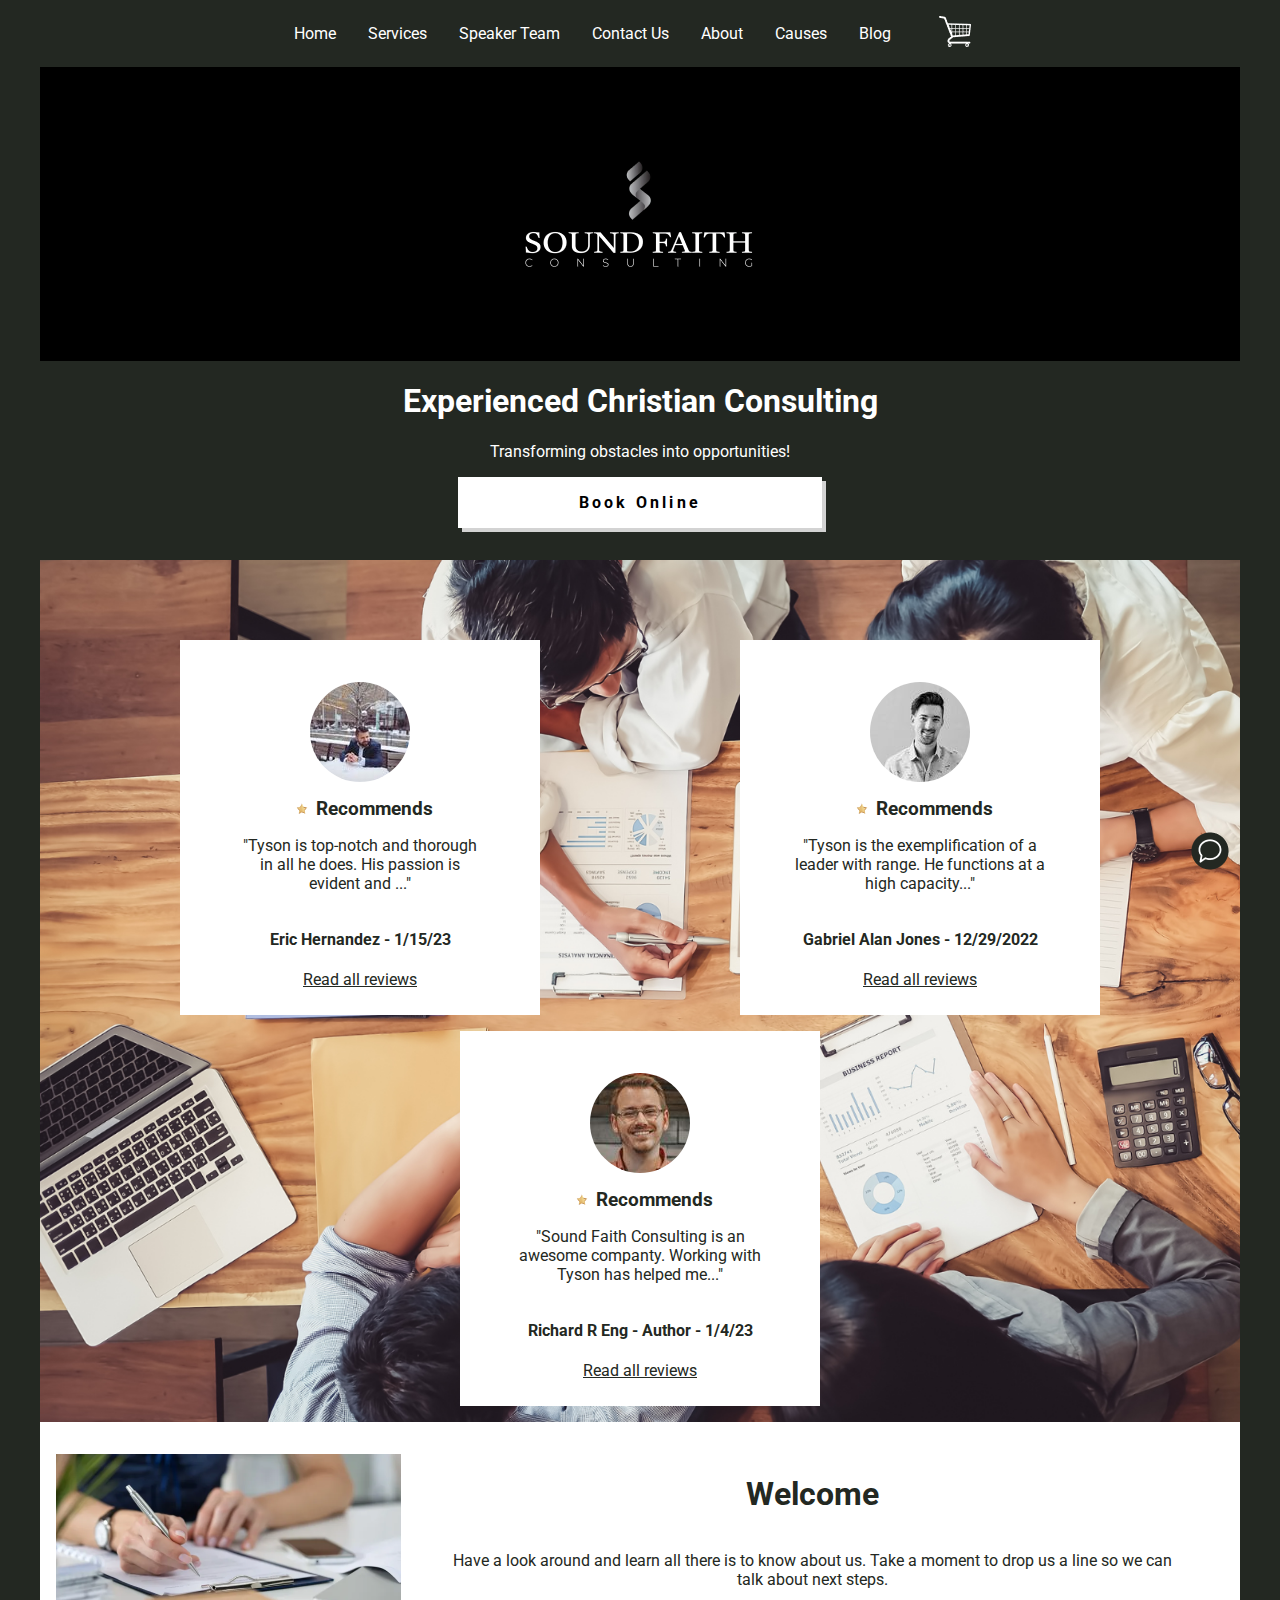
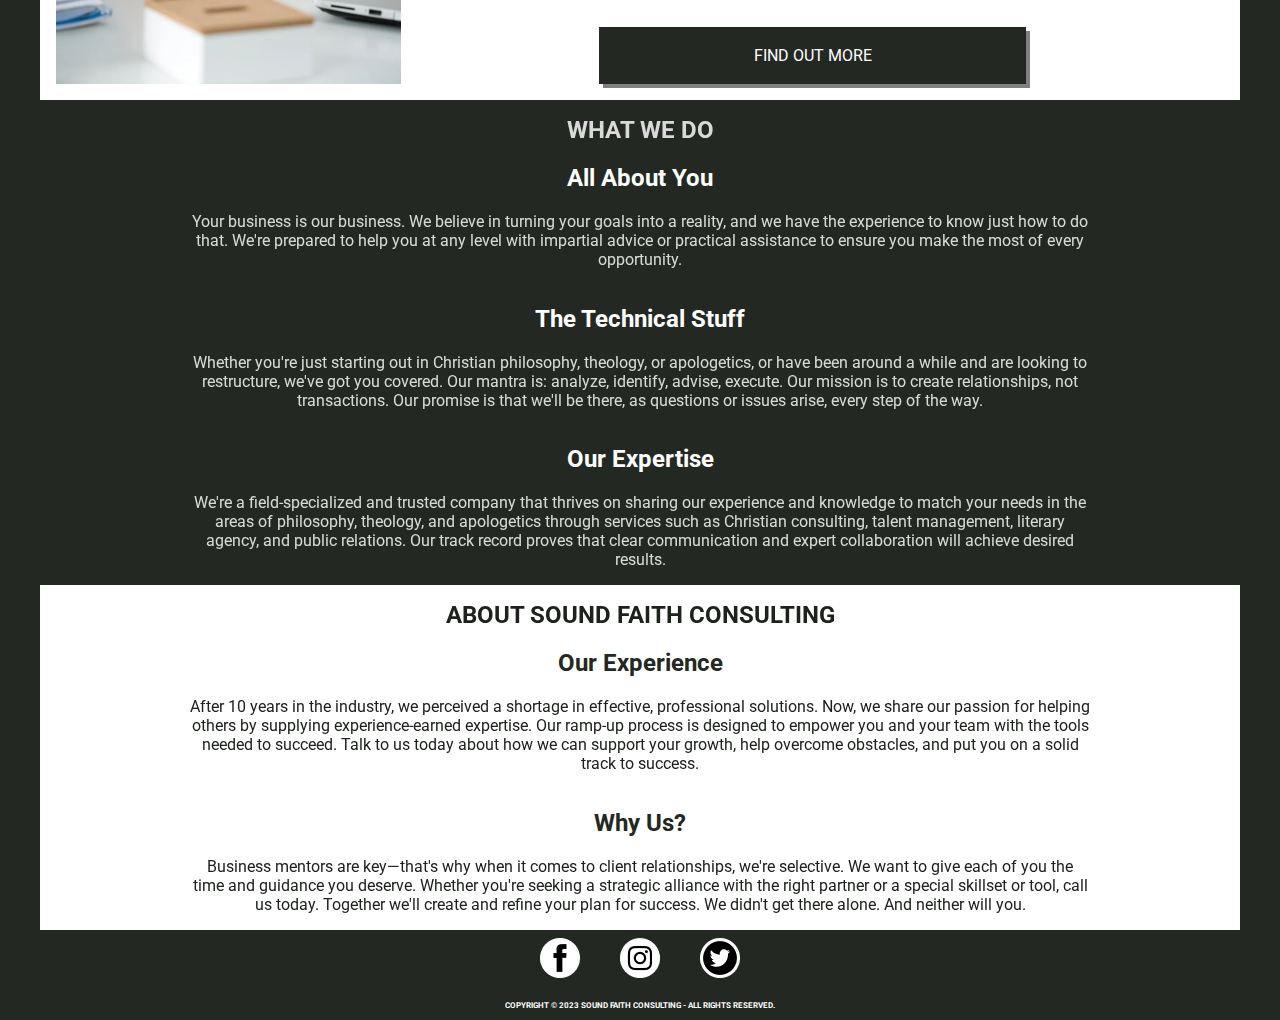
==== index.html @ d5d7c529 "Update Icon" ====
<!DOCTYPE html>
<Html lang="en">
	<head>
		<title>Sound Faith Consulting</title>
		<meta name="viewport" content="width=device-width, initial-scale=1.0">
        <meta name="description" content="Consulting for Christian philosophy, theology, and apologetics. Literary agency. Public Relations.">
        <meta name="author" content="Sound Faith Consulting">
        <meta property="og:site_name" content="Sound Faith Consulting">
        <meta property="og:title" content="Promote your Christian ministry with expert help.">
        <meta property="og:description" content="Expert help promoting and marketing your ministry for better reach.">
        <meta property="og:type" content="website">
        <meta property="og:image" content="images/ministryPromotionBackdrop.png" alt="Sound Faith Ministry Consultants">
        <meta property="og:locale" content="en_US">
        <meta name="twitter:card" content="summary">
        <meta name="twitter:site" content="@SoundFaithCons1">
        <meta name="twitter:title" content="Sound Faith Consulting">
        <meta name="twitter:description" content="Consulting for Christian philosophy, theology, and apologetics. Literary agency. Public Relations.">
        <meta name="twitter:image" content="images/ministryPromotionBackdrop.png">
        <meta name="twitter:image:alt" content="Sound Faith Ministry Consultants">
        <meta name="theme-color" content="#232822">
        <link rel="icon" href="images/soundFaithConsultingLogo.png" sizes="64x64">
        <link type="text/css" rel="stylesheet" href="shared.css">
        <link type="text/css" rel="stylesheet" href="main.css">
	</head>
    <body>
        <header>
            <nav>
                <div id="mobileNavigation">
                    <div id="hamburger">
                        <div></div>
                        <div></div>
                        <div></div>
                    </div>
                    <div class="mobileBackdrop"></div>
                    <div class="mobileNav">
                        <a href="index.html">Home</a>
                        <a href="services/services.html">Services</a>
                        <a href="speaker-team/speakers.html">Speaker Team</a>
                        <a href="contact-us/contact-us.html">Contact Us</a>
                        <a href="about/about.html">About</a>
                        <a href="causes/causes.html">Causes</a>
                        <a href="blog/">Blog</a>
                    </div>
                    <div class="buyChristianMinistryBooks">
                        <img src="images/icons/buyMinistryBooks.png" alt="Buy ministry Books" class="ministryBookStoreIcon">
                    </div>
                </div>
                <div id="desktopNavigation">
                    <a href="index.html">Home</a>
                    <a href="services/services.html">Services</a>
                    <a href="speaker-team/speakers.html">Speaker Team</a>
                    <a href="contact-us/contact-us.html">Contact Us</a>
                    <a href="about/about.html">About</a>
                    <a href="causes/causes.html">Causes</a>
                    <a href="blog/">Blog</a>
                    <div class="buyChristianMinistryBooks">
                        <img src="images/icons/buyMinistryBooks.png" alt="Buy ministry Books" class="ministryBookStoreIcon">
                    </div>
                </div>
            </nav>
        </header>
        <main>
            <div class="soundFaithConsultingLogo">
                <img src="images/soundFaithConsultingLogo.png" alt="Sound Faith Consulting">
            </div>
            <div class="booking">
                <h1>Experienced Christian Consulting</h1>
                <p>Transforming obstacles into opportunities!</p>
                <a class="bookButton" href="services/index.html#bookingAnchor">Book Online</a>
            </div>
            <div class="ministryConsultingReviews">
                <div class="mobileReviews">
                    <div class="carousel">
                        <div class="carouselItems">
                            <div class="slide active">
                                <img class="reviewerImage" src="images/reviews/ericHernandez.png">
                                <div class="recommends">
                                    <img src="images/reviews/star.png">
                                    <h3>Recommends</h3>
                                </div>
                                <p>"Tyson is top-notch and thorough in all he does.  
                                    His passion is evident and ..."</p>
                                <h4>Eric Hernandez - 1/15/23</h4>
                                <a href="https://www.facebook.com/SoundFaithConsulting/reviews">Read all reviews</a>
                            </div>
                            <div class="slide">
                                <img class="reviewerImage" src="images/reviews/gabrielAlanJones.png">
                                <div class="recommends">
                                    <img src="images/reviews/star.png">
                                    <h3>Recommends</h3>
                                </div>
                                <p>"Tyson is the exemplification of a leader with range.  
                                    He functions at a high capacity..."</p>
                                <h4>Gabriel Alan Jones - 12/29/2022</h4>
                                <a href="https://www.facebook.com/SoundFaithConsulting/reviews">Read all reviews</a>
                            </div>
                            <div class="slide">
                                <img class="reviewerImage" src="images/reviews/richardREng.png">
                                <div class="recommends">
                                    <img src="images/reviews/star.png">
                                    <h3>Recommends</h3>
                                </div>
                                <p>"Sound Faith Consulting is an awesome companty.  
                                    Working with Tyson has helped me..."</p>
                                <h4>Richard R Eng - Author - 1/4/23</h4>
                                <a href="https://www.facebook.com/SoundFaithConsulting/reviews">Read all reviews</a>
                            </div>
                        </div>
                        <div class="left-slide"><</div>
                        <div class="right-slide">></div>
                    </div>
                </div>
                <div class="desktopReviews">
                    <div class="review">
                        <img class="reviewerImage" src="images/reviews/ericHernandez.png">
                        <div class="recommends">
                            <img src="images/reviews/star.png">
                            <h3>Recommends</h3>
                        </div>
                        <p>"Tyson is top-notch and thorough in all he does.  
                            His passion is evident and ..."</p>
                        <h4>Eric Hernandez - 1/15/23</h4>
                        <a href="https://www.facebook.com/SoundFaithConsulting/reviews">Read all reviews</a>
                    </div>
                    <div class="review">
                        <img class="reviewerImage" src="images/reviews/gabrielAlanJones.png">
                        <div class="recommends">
                            <img src="images/reviews/star.png">
                            <h3>Recommends</h3>
                        </div>
                        <p>"Tyson is the exemplification of a leader with range.  
                            He functions at a high capacity..."</p>
                        <h4>Gabriel Alan Jones - 12/29/2022</h4>
                        <a href="https://www.facebook.com/SoundFaithConsulting/reviews">Read all reviews</a>
                    </div>
                    <div class="review">
                        <img class="reviewerImage" src="images/reviews/richardREng.png">
                        <div class="recommends">
                            <img src="images/reviews/star.png">
                            <h3>Recommends</h3>
                        </div>
                        <p>"Sound Faith Consulting is an awesome companty.  
                            Working with Tyson has helped me..."</p>
                        <h4>Richard R Eng - Author - 1/4/23</h4>
                        <a href="https://www.facebook.com/SoundFaithConsulting/reviews">Read all reviews</a>
                    </div>
                </div>
            </div>
            <div class="welcome">
                <div class="welcomeGridContainer">
                    <img src="images/ministryConsultant-Small.png" alt="Ministry Consultant Photo">
                    <h1>Welcome</h1>
                    <p>Have a look around and learn all there is to know about us.  
                        Take a moment to drop us a line so we can talk about next steps.</p>
                    <a href="services/index.html" alt="Ministry Consultant Photo">FIND OUT MORE</a>
                </div>
            </div>
            <div class="aboutChristianMinistryConsulting">
                <div>
                    <h1>WHAT WE DO</h1>
                </div>
                <div>
                    <h2>All About You</h2>
                    <p>Your business is our business. We believe in turning your goals 
                        into a reality, and we have the experience to know just how to do that. 
                        We're prepared to help you at any level with impartial advice or practical 
                        assistance to ensure you make the most of every opportunity.</p>    
                </div>
                <div>
                    <h2>The Technical Stuff</h2>
                    <p>Whether you're just starting out in Christian philosophy, theology, or apologetics, 
                        or have been around a while and are looking to restructure, we've got you covered. 
                        Our mantra is: analyze, identify, advise, execute. Our mission is to create relationships, 
                        not transactions. Our promise is that we'll be there, as questions or issues arise, 
                        every step of the way.</p>
                </div>
                <div>
                    <h2>Our Expertise</h2>
                    <p>We're a field-specialized and trusted company that thrives on sharing our experience and knowledge 
                        to match your needs in the areas of philosophy, theology, and apologetics through services such as 
                        Christian consulting, talent management, literary agency, and public relations. Our track record proves 
                        that clear communication and expert collaboration will achieve desired results.</p>
                </div>
            </div>
            <div class="aboutSoundFaithConsulting">
                <div>
                    <h1>ABOUT SOUND FAITH CONSULTING</h1>
                </div>
                <div>
                    <h2>Our Experience</h2>
                    <p>After 10 years in the industry, we perceived a shortage in effective, professional solutions. Now, 
                        we share our passion for helping others by supplying experience-earned expertise. Our ramp-up process 
                        is designed to empower you and your team with the tools needed to succeed. Talk to us today about how we 
                        can support your growth, help overcome obstacles, and put you on a solid track to success.</p>                  
                </div>
                <div>
                    <h2>Why Us?</h2>
                    <p>Business mentors are key—that&apos;s why when it comes to client relationships, we&apos;re selective. We 
                        want to give each of you the time and guidance you deserve. Whether you&apos;re seeking a strategic alliance with 
                        the right partner or a special skillset or tool, call us today. Together we&apos;ll create and refine your plan for 
                        success. We didn&apos;t get there alone. And neither will you.</p>
                  
                </div>
            </div>
        </main>
        <footer>
            <div class="icons">
                <a href="https://www.facebook.com/SoundFaithConsulting/" target="_Blank"><img src="images/icons/facebookIcon.png"></a>
                <a href="https://www.instagram.com/soundfaithconsulting/" target="_Blank"><img src="images/icons/instagramIcon.png"></a>
                <a href="https://twitter.com/SoundFaithCons1" target="_Blank"><img src="images/icons/twitterIcon.png"></a>
            </div>
            <h4>COPYRIGHT &copy; 2023 SOUND FAITH CONSULTING - ALL RIGHTS RESERVED.</h4>
            <div class="smsIcon">
                <img src="images/icons/speechBubble.png" alt="Text Us">
            </div>
            <script src="shared.js"></script>
            <script src="carousel.js"></script>
        </footer>
    </body>
</Html>
---- shared.css ----
@import url('https://fonts.googleapis.com/css2?family=Roboto:wght@300&display=swap');

:root {
    --primary-color: #232822;
    --secondary-color: #2d342c;
}

html,
body {
    margin: 0 auto;
    padding: 0;
    box-sizing: border-box;
    background-color: var(--primary-color);
    display: flex;
    flex-direction: column;
    color: white;
    font-family: 'Roboto', sans-serif;
    max-width: 1200px;
}

nav a {
    text-decoration: none;
    color: white;
}

#desktopNavigation {
    display: none;
}

.mobileBackdrop {
    background-color: var(--primary-color);
    height: 100vh;
    width: 100vw;
    position: fixed;
    top: 0;
    z-index: 1;
    display: none;
}

.mobileNav {
    text-align: center;
    justify-content: center;
    display: none;
    flex-direction: column;
    position: fixed;
    top: 4rem;
    z-index: 2;
    width: 100vw;
    row-gap: 2rem;
}

#mobileNavigation {
    background-color: var(--secondary-color);
    display: flex;
    justify-content: space-between;
}

#hamburger {
    display: flex;
    flex-direction: column;
    padding: 1rem;
    height: 1.5rem;
    width: 2rem;
    justify-content: space-between;
}

#hamburger div {
    background-color: white;
    height: 0.15rem;
}

.buyChristianMinistryBooks {
    padding: 1rem;
}


footer {
    background-color: var(--primary-color);
    display: flex;
    flex-direction: column;
    text-align: center;
}

footer .icons {
    display: flex;
    justify-content: center;
    align-items: center;
    width: 50%;
    max-width: 200px;
    margin: 0.5rem auto;
    justify-content: space-between
}

footer h4 {
    font-size: 0.5rem;
}

.smsIcon {
    position: fixed;
    bottom: 1rem;
    right: 1rem;
}

.carousel {
    width: 100%;
    position: relative;
    height: 375px;
    margin-bottom: 1rem;
}

.carousel .left-slide,
.carousel .right-slide {
    display: inline-block;
    position: relative;
    bottom: 245px;
    color: darkslategrey;
    font-weight: bold;
    font-size: 4rem;
    transition: all .5s ease;
    cursor: pointer;
}

.carousel .left-slide {
    left: -130px;
}

.carousel .right-slide {
    right: -130px;
}

.carousel .left-slide:hover,
.carousel .right-slide:hover {
    color: lightgrey;
}

.carousel .carouselItems .slide img {
    max-width: 100%;
    display: block;
}

.carousel .carouselItems .slide {
    display: none;
    position: relative;
    text-align: center;
    justify-content: center;
    align-items: center;
}

.carousel .carouselItems .slide .caption {
    position: relative;
    width: 65%;
    bottom: 50px;
    text-align: center;
    background-color: white;
    padding: 0.5rem;
    color: var(--primary-color);
    box-shadow: 4px 4px 0 grey
}

.carousel .carouselItems .slide.active {
    display: flex;
    flex-direction: column;
    justify-content: center;
}

@media screen and (min-width: 750px) {
    #mobileNavigation {
        display: none;
    }

    header {
        justify-content: center;
    }

    #desktopNavigation {
        display: flex;
        justify-content: space-between;
        justify-content: center;
        height: 100%;
        align-items: center;
        column-gap: 2rem;
    }

    #desktopNavigation a:hover {
        filter: brightness(85%)
    }

    .buyChristianMinistryBooks {
        cursor: pointer;
    }

    .buyChristianMinistryBooks:hover {
        filter: brightness(85%)
    }
}
---- main.css ----
body {
    display: flex;
    flex-direction: column;
    text-align: center;
}

.soundFaithConsultingLogo {
    background-color: black;
}

.booking {
    padding-bottom: 1rem;
}

a.bookButton {
    display: block;
    padding: 1rem;
    color: black;
    background-color: white;
    width: 80%;
    max-width: 332px;
    margin: 1rem auto;
    text-decoration: none;
    font-weight: bold;
    letter-spacing: 0.2rem;
    box-shadow: 4px 4px 0 lightgrey;
}

a.bookButton:hover {
    background-color: lightgrey;
}

.ministryConsultingReviews {
    background-image: url('images/reviews/reviewBackground.png');
    background-size: cover;
    min-height: 450px;
}

.desktopReviews {
    display: none;
}

.slide,
.review {
    width: 360px;
    height: 375px;
    display: flex;
    flex-direction: column;
    justify-content: center;
    margin: 0 auto;
    background-color: white;
    color: var(--primary-color);
    position: relative;
    top: 2rem;
}

.slide img.reviewerImage,
.review  img.reviewerImage {
    border-radius: 50%;
    position: relative;
    top: 1rem;
    width: 100px;
}

.recommends {
    margin-top: 2rem;
    display: flex;
    align-items: center;
}

.recommends h3 {
    margin: 0;
}

.recommends:children {
    display: block;
}

.slide p,
.review p {
    width: 250px;
}

.slide a,
.review a {
    color: inherit
}

.welcome {
    display: flex;
    flex-direction: column;
    justify-content: center;
    text-align: center;
    background-color: white;
    color: var(--primary-color);
    padding-bottom: 1rem;
    padding-top: 2rem;
    align-items: center;
}

.welcome img {
    max-width: 530px;
}

.welcome h1 {
    margin-bottom: 0;
}

.welcome p {
    width: 90%;
    margin: 1rem auto;
}

.welcome a {
    text-decoration: none;
    color: white;
    background-color: var(--primary-color);
    width: 80%;
    padding: 0.5rem;
    margin: 0 auto;
    box-shadow: 4px 4px 0 grey
}

.welcome a:hover {
    background-color: grey;
}

.aboutChristianMinistryConsulting,
.aboutSoundFaithConsulting {
    display: flex;
    flex-direction: column;
    text-align: center;
}

.aboutChristianMinistryConsulting div,
.aboutSoundFaithConsulting div {
    width: 75%;
    margin: 0 auto;
}

.aboutChristianMinistryConsulting div h1,
.aboutSoundFaithConsulting div h1 {
    font-size: 1.5rem;
    margin-bottom: 0;
}

.aboutChristianMinistryConsulting div p,
.aboutChristianMinistryConsulting div h1,
.aboutSoundFaithConsulting div p,
.aboutSoundFaithConsulting div h1 {
    filter: brightness(85%);
}

.aboutSoundFaithConsulting {
    background-color: white;
    color: var(--primary-color)
}

@media screen and (min-width: 750px) {
    .ministryConsultingReviews {
        padding: 3rem;
    }

    .mobileReviews {
        display: none
    }

    .desktopReviews {
        display: flex;
        justify-content: center;
        margin: 0 auto;
        flex-wrap: wrap;
        column-gap: 1rem;
        row-gap: 1rem;
    }

    .review {
        align-items: center;
    }

    .welcomeGridContainer {
        display: grid;
        grid-template-columns: auto auto;
        grid-template-rows: repeat(3, auto);
        grid-template-areas: 'one two' 'one three' 'one four';
        margin: auto 1rem;
    }

    .welcome img {
        grid-area: one;
    }

    .welcome h2 {
        grid-area: two;
    }

    .welcome p {
        grid-area: three;
    }

    .welcome a {
        grid-area: four;
        display: flex;
        align-items: center;
        justify-content: center;
        width: 50%
    }
}
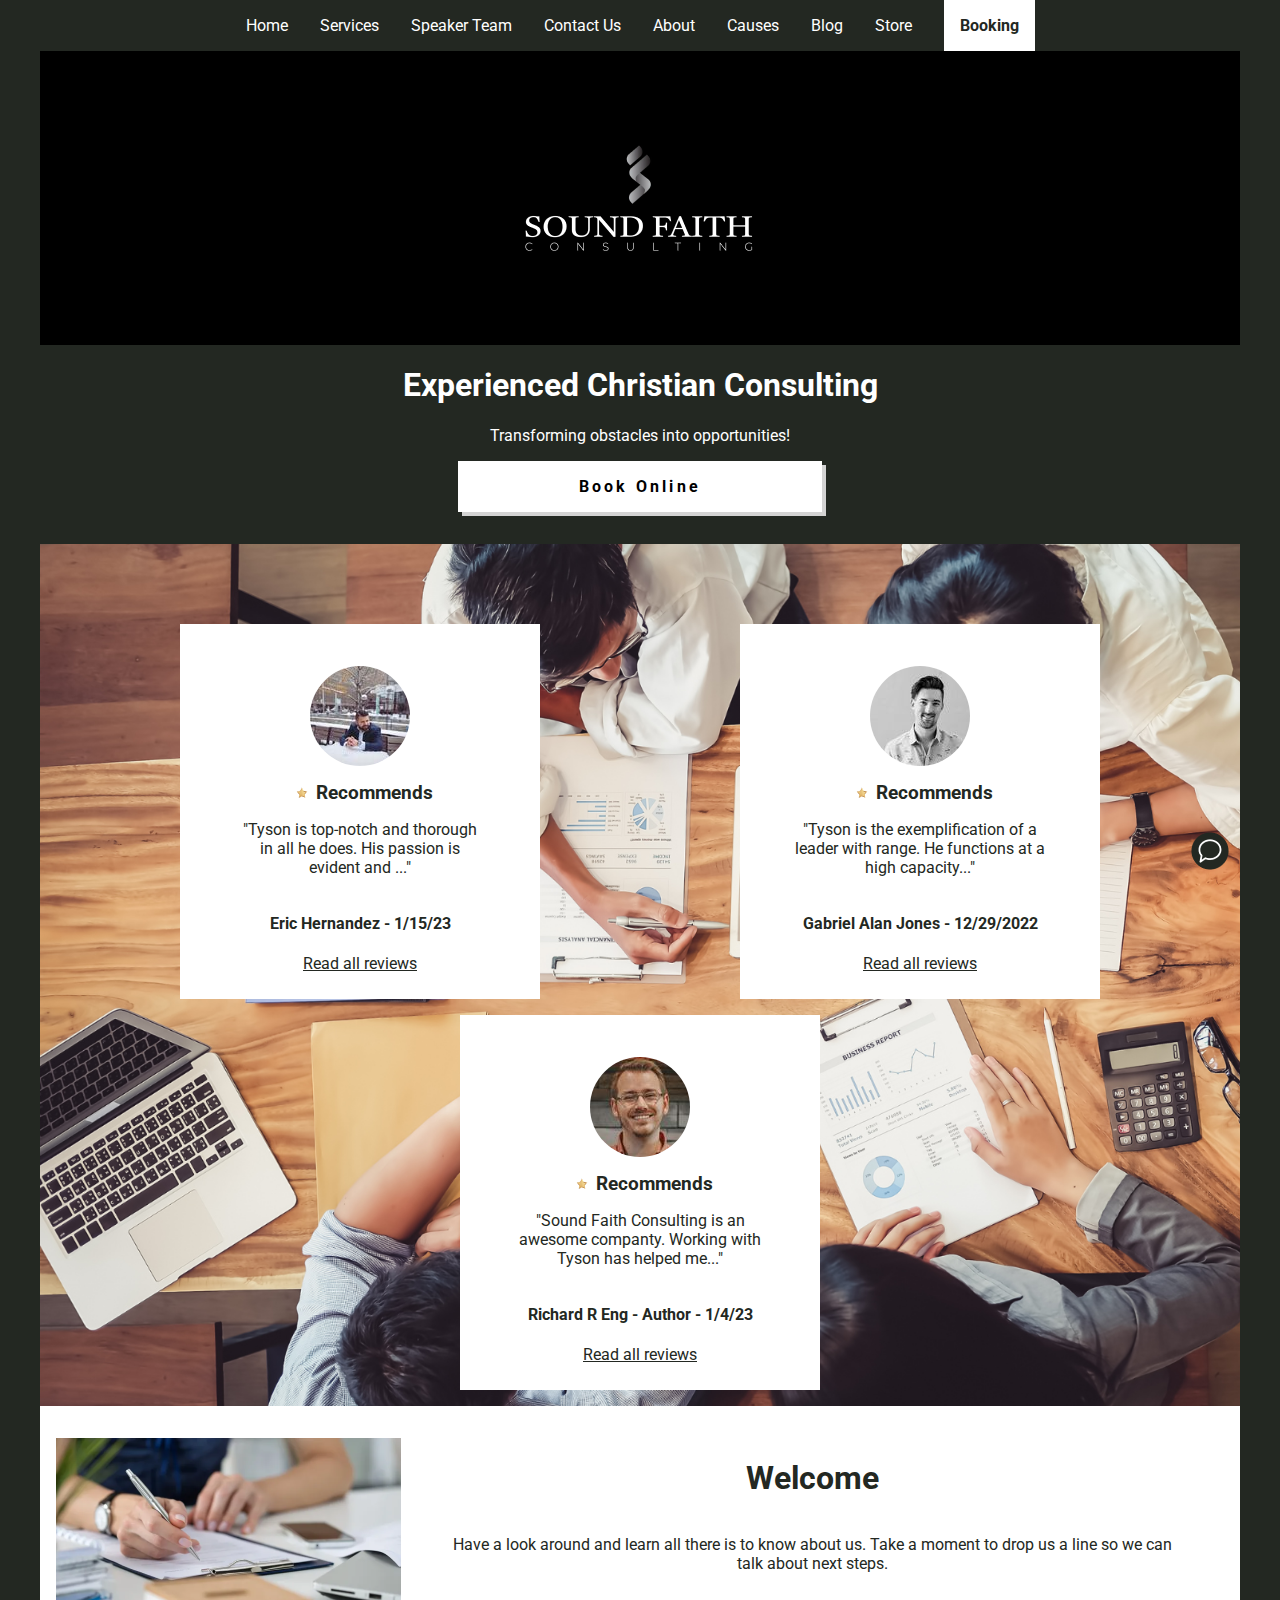
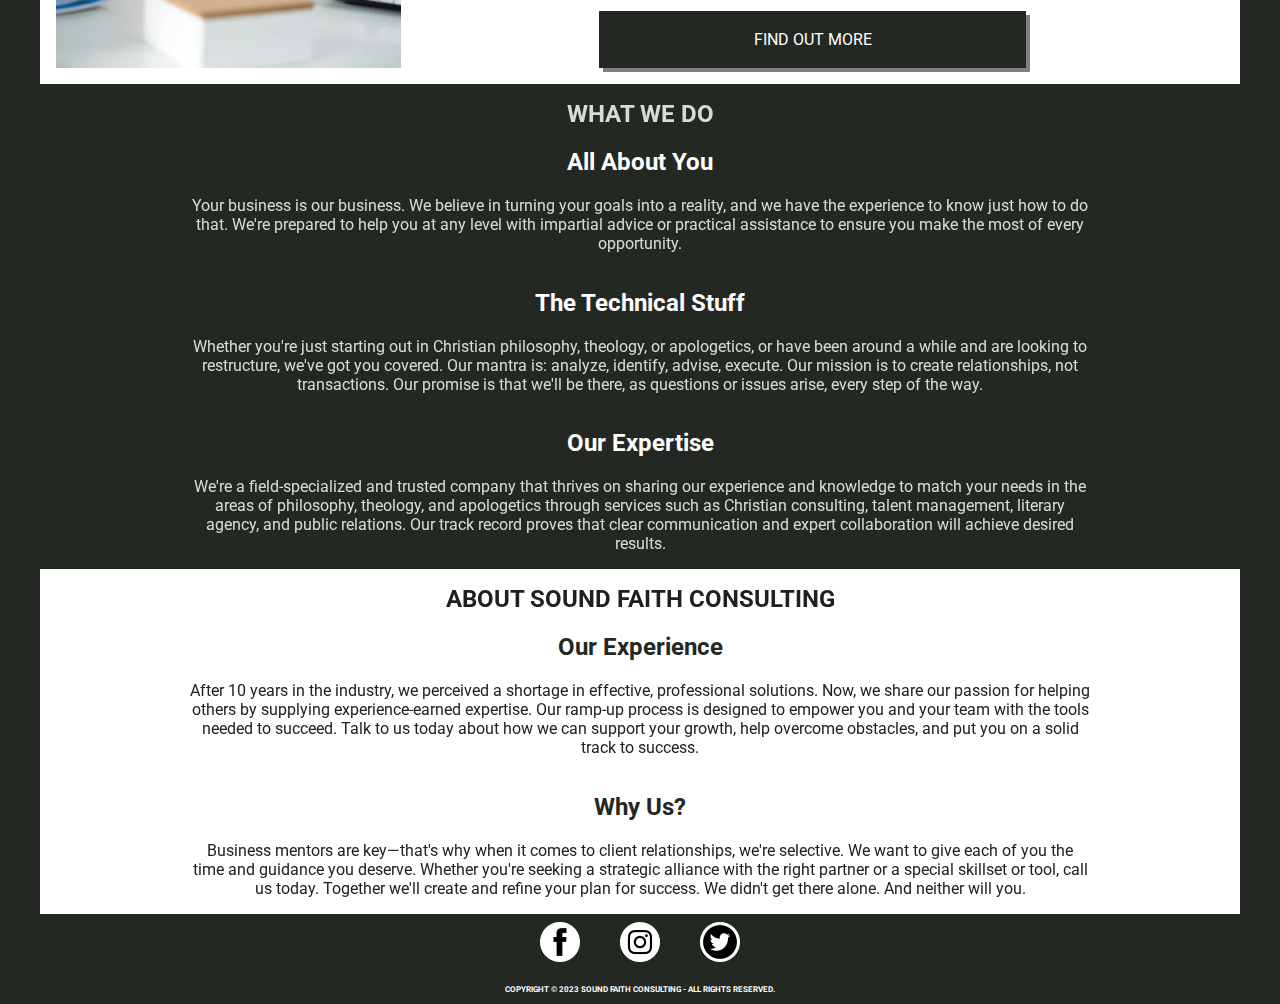
==== commit 0e27822a: "Added booking" ====
--- a/index.html
+++ b/index.html
@@ -9,16 +9,16 @@
         <meta property="og:title" content="Promote your Christian ministry with expert help.">
         <meta property="og:description" content="Expert help promoting and marketing your ministry for better reach.">
         <meta property="og:type" content="website">
-        <meta property="og:image" content="images/ministryPromotionBackdrop.png" alt="Sound Faith Ministry Consultants">
+        <meta property="og:image" content="images/soundFaithConsultingLogo.png" alt="Sound Faith Ministry Consultants">
         <meta property="og:locale" content="en_US">
         <meta name="twitter:card" content="summary">
         <meta name="twitter:site" content="@SoundFaithCons1">
         <meta name="twitter:title" content="Sound Faith Consulting">
         <meta name="twitter:description" content="Consulting for Christian philosophy, theology, and apologetics. Literary agency. Public Relations.">
-        <meta name="twitter:image" content="images/ministryPromotionBackdrop.png">
+        <meta name="twitter:image" content="images/soundFaithConsultingLogo.png"">
         <meta name="twitter:image:alt" content="Sound Faith Ministry Consultants">
         <meta name="theme-color" content="#232822">
-        <link rel="icon" href="images/soundFaithConsultingLogo.png" sizes="64x64">
+        <link rel="icon" href="images/icons/soundfaithicon.ico" sizes="64x64">
         <link type="text/css" rel="stylesheet" href="shared.css">
         <link type="text/css" rel="stylesheet" href="main.css">
 	</head>
@@ -40,9 +40,10 @@
                         <a href="about/about.html">About</a>
                         <a href="causes/causes.html">Causes</a>
                         <a href="blog/">Blog</a>
-                    </div>
-                    <div class="buyChristianMinistryBooks">
-                        <img src="images/icons/buyMinistryBooks.png" alt="Buy ministry Books" class="ministryBookStoreIcon">
+                        <a href="store/store.html">Store</a>
+                    </div>
+                    <div class="bookingButton">
+                        <a href="booking/booking.html">Booking</a>
                     </div>
                 </div>
                 <div id="desktopNavigation">
@@ -53,8 +54,9 @@
                     <a href="about/about.html">About</a>
                     <a href="causes/causes.html">Causes</a>
                     <a href="blog/">Blog</a>
-                    <div class="buyChristianMinistryBooks">
-                        <img src="images/icons/buyMinistryBooks.png" alt="Buy ministry Books" class="ministryBookStoreIcon">
+                    <a href="store/store.html">Store</a>
+                    <div class="bookingButton">
+                        <a href="booking/booking.html">Booking</a>
                     </div>
                 </div>
             </nav>
--- a/shared.css
+++ b/shared.css
@@ -69,8 +69,14 @@
     height: 0.15rem;
 }
 
-.buyChristianMinistryBooks {
+.bookingButton {
     padding: 1rem;
+    background-color: white;
+}
+
+.bookingButton a {
+    color: var(--primary-color);
+    font-weight: bold
 }
 
 
@@ -185,11 +191,11 @@
         filter: brightness(85%)
     }
 
-    .buyChristianMinistryBooks {
+    .bookingButton {
         cursor: pointer;
     }
 
-    .buyChristianMinistryBooks:hover {
+    .bookingButton:hover {
         filter: brightness(85%)
     }
 }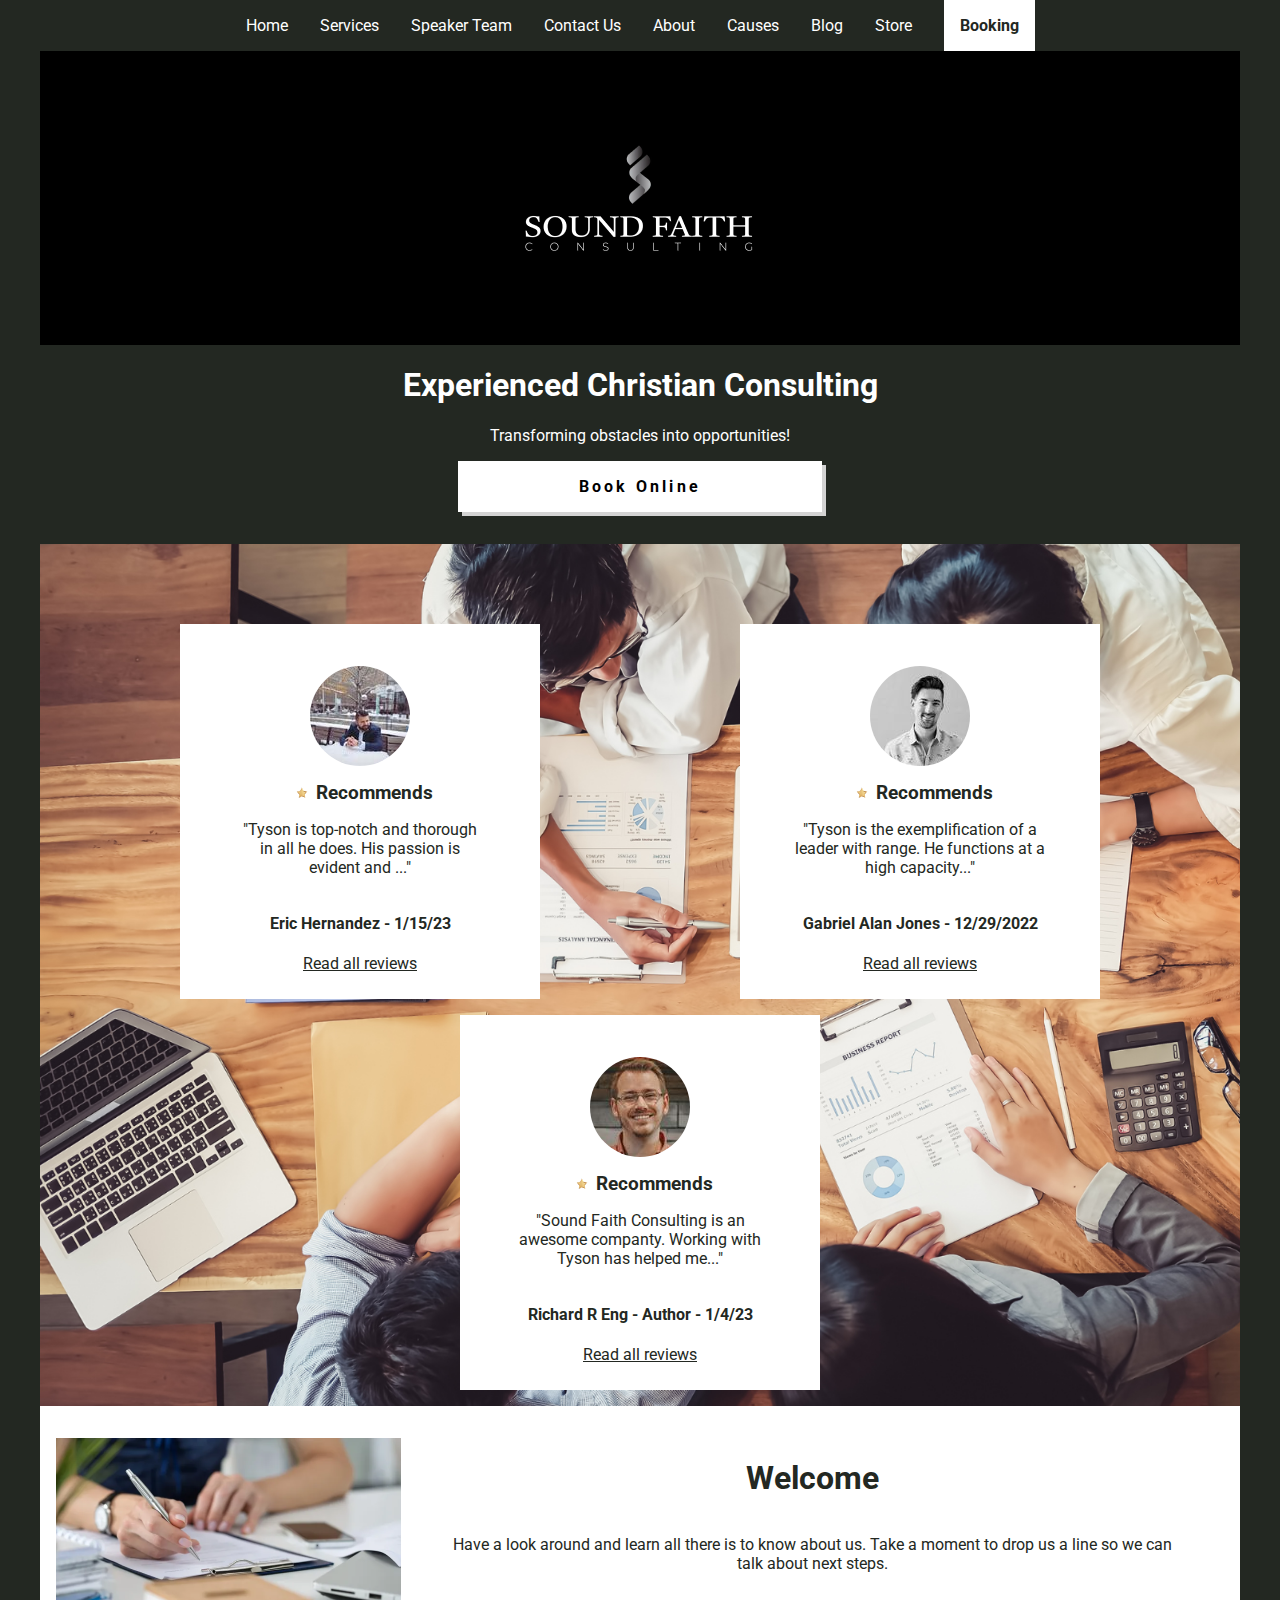
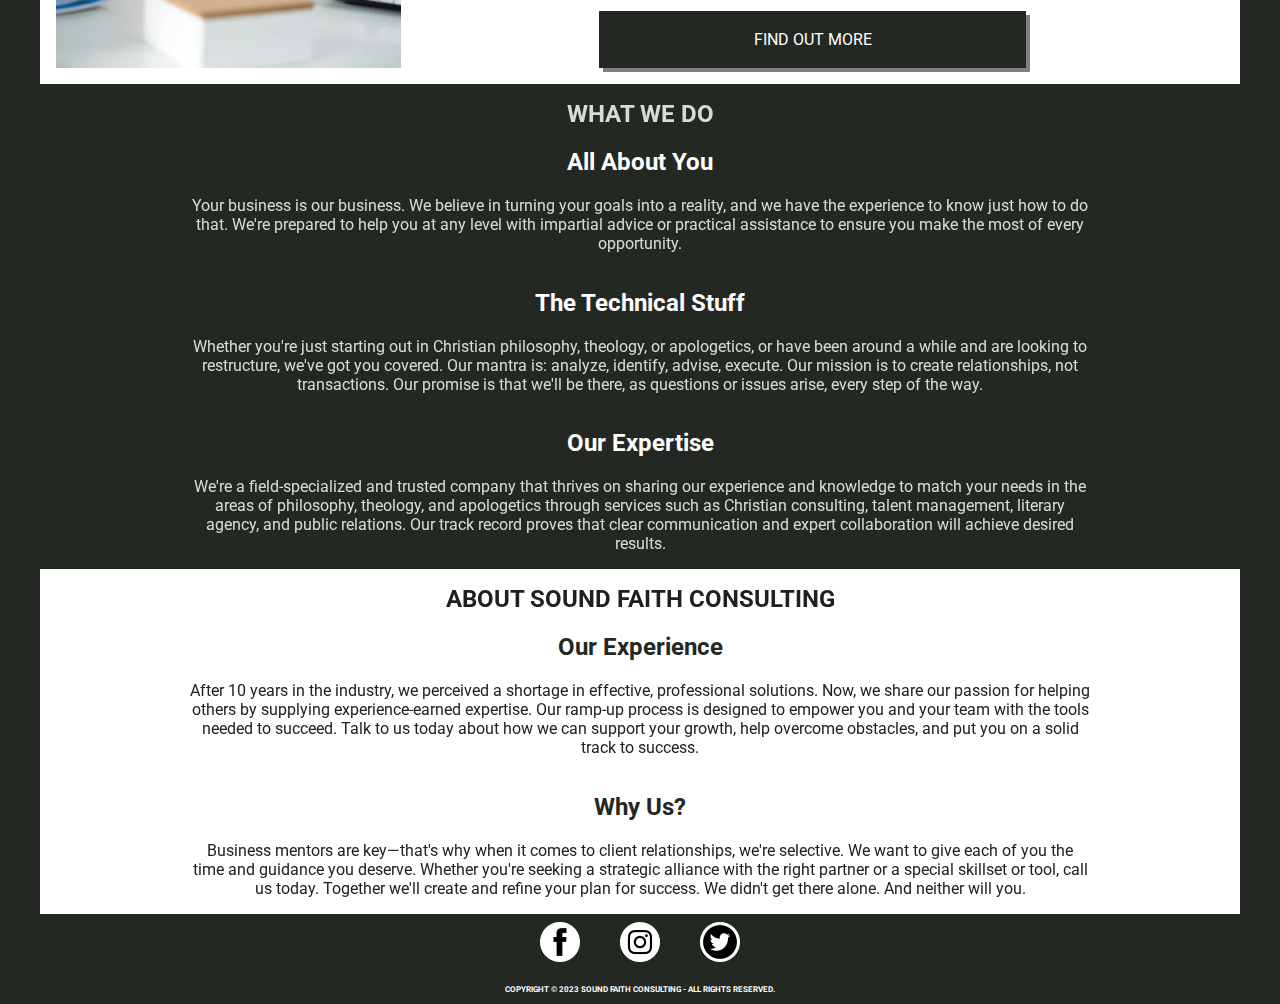
==== commit dff1e61f: "Updates" ====
--- a/index.html
+++ b/index.html
@@ -41,6 +41,7 @@
                         <a href="causes/causes.html">Causes</a>
                         <a href="blog/">Blog</a>
                         <a href="store/store.html">Store</a>
+                        <a href="booking/booking.html">Booking</a>
                     </div>
                     <div class="bookingButton">
                         <a href="booking/booking.html">Booking</a>
@@ -212,9 +213,6 @@
                 <a href="https://twitter.com/SoundFaithCons1" target="_Blank"><img src="images/icons/twitterIcon.png"></a>
             </div>
             <h4>COPYRIGHT &copy; 2023 SOUND FAITH CONSULTING - ALL RIGHTS RESERVED.</h4>
-            <div class="smsIcon">
-                <img src="images/icons/speechBubble.png" alt="Text Us">
-            </div>
             <script src="shared.js"></script>
             <script src="carousel.js"></script>
         </footer>
--- a/shared.css
+++ b/shared.css
@@ -33,7 +33,7 @@
     width: 100vw;
     position: fixed;
     top: 0;
-    z-index: 1;
+    z-index: 100;
     display: none;
 }
 
@@ -44,7 +44,7 @@
     flex-direction: column;
     position: fixed;
     top: 4rem;
-    z-index: 2;
+    z-index: 200;
     width: 100vw;
     row-gap: 2rem;
 }
